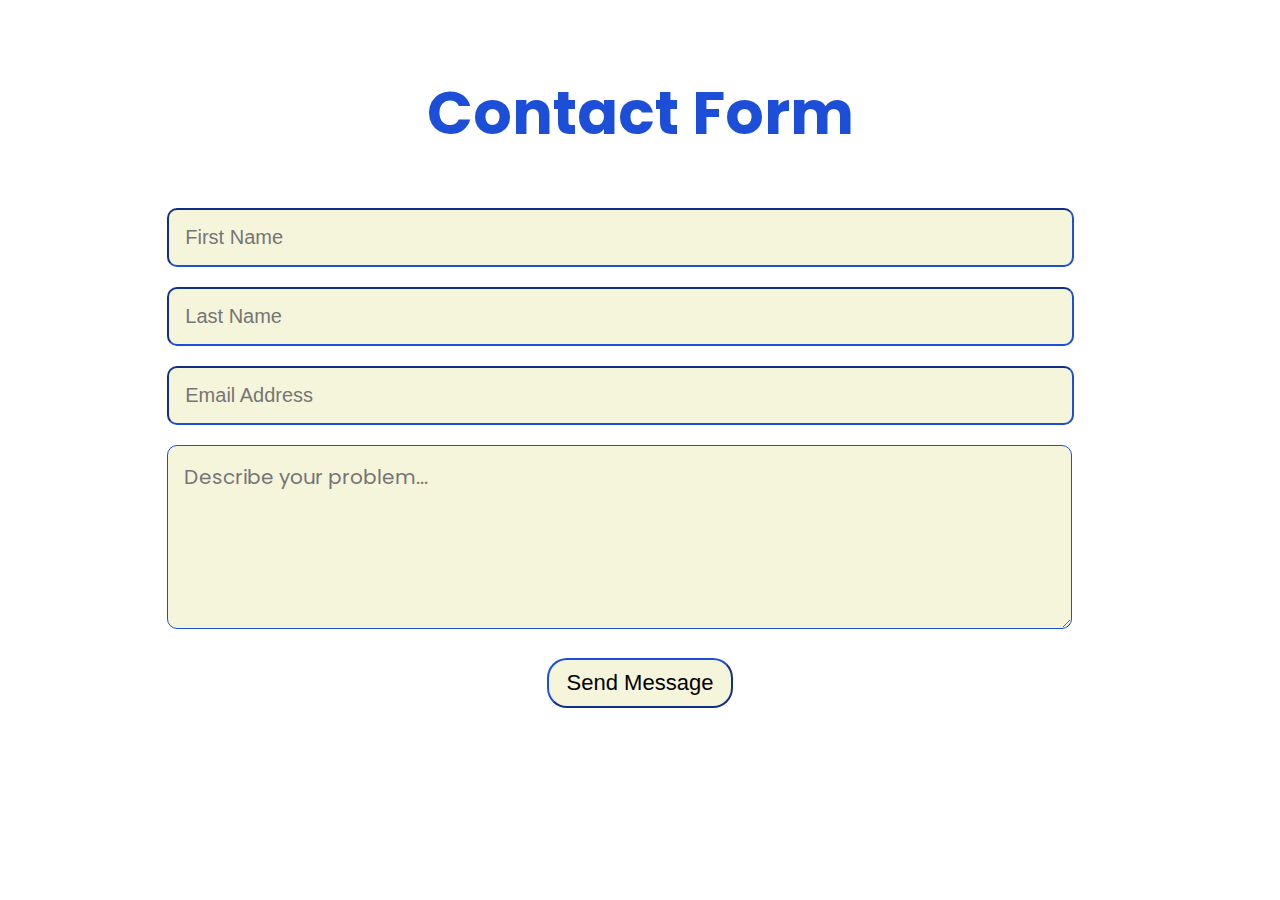
==== contact.html @ f610bd2b "Add files via upload" ====
<!DOCTYPE html>
<html lang="en">
<head>
    <meta charset="UTF-8">
    <meta http-equiv="X-UA-Compatible" content="IE=edge">
    <meta name="viewport" content="width=device-width, initial-scale=1.0">
    <title>Contact Form</title>
    <link rel="stylesheet" href="style.css">
</head>
<body id="contact-page">
    <form action="https://formspree.io/f/mnqeevre" method="POST">
        <h1>Contact Form</h1>
        <input type="text" name="first" placeholder="First Name" autocomplete="off" required>
        <input type="text" name="last" placeholder="Last Name" autocomplete="off" required>
        <input type="email" name="email" placeholder="Email Address" autocomplete="off" required>
        <textarea rows="5" cols="60" name="message" placeholder="Describe your problem..." autocomplete="off" required></textarea>
        <button type="submit">Send Message</button>
    </form>
</body>
</html>
---- style.css ----
@import url('https://fonts.googleapis.com/css?family=Poppins:wght@300;400;500;600;700;800&display=swap');

#main-page *{
    padding: 0;
    margin: 0;
    outline: none;
    border: none;
    box-sizing: border-box;
}

#main-page img{
    width: 150%;
    display: flex;
}

#main-page a{
    text-decoration: none;
}

#main-page body{
    font-family: 'Poppins', sans-serif;
    background-color: #ffffff
}

#main-page nav{
    max-width: 1200px;
    margin: auto;
    padding: 2rem 1rem;
    display: flex;
    align-items: center;
    justify-content: space-between;
    gap: 2rem;
}

#main-page .nav-logo{
    max-width: 100px;
}

#main-page .nav-links{
    list-style: none;
    display:flex;
    align-items: center;
    gap: 3rem;
}

#main-page .link a{
    position: relative;
    padding-bottom: 0.75rem;
    color: #3234b5;
    font-size: 1.5rem;
}

#main-page .link a::after{
    content: "";
    position: absolute;
    height: 2px;
    width: 0;
    bottom: 0;
    left: 0;
    background-color: #1d4ed8;
    transition: all 0.3s ease;
}

#main-page .link a:hover::after{
    width: 70%;
}

#main-page .btn{
    padding: 1rem 2rem;
    font-size: 1rem;
    color: #3234b5;
    border-radius: 5px;
    cursor: pointer;
    transition: all 0.3s ease;
}


#main-page .container{
    max-width: 1200px;
    margin: auto;
    padding: 5rem 2rem;
}

#main-page .blur{
    position: absolute;
    box-shadow: 0 0 1000px 50px #1d4ed8;
    z-index: -100;
}

#main-page header{
    position: relative;
    padding-top: 2rem;
    display: grid;
    grid-template-columns: repeat(2, 1fr);
    align-items: center;
    gap: 2rem;
}

#main-page header .content h4{
    margin-bottom: 1rem;
    color:#3234b5;
    font-size: 1rem;
    font-weight: 600;
}

#main-page header.content h1{
    color: #3234b5;
    margin-bottom: 1rem;
    font-size: 3rem;
    font-weight: 700;
    line-height: 4rem;
}

#main-page header .content h1 span{
    -webkit-text-fill-color:transparant;
    -webkit-text-stroke: 1px #3234b5;
}

#main-page header .content p{
    margin-bottom: 2rem;
    color: rgb(0, 0, 0)
}

#main-page header .image{
    position: relative;
}

#main-page header .image::before{
    content: "o";
    position: absolute;
    top: 0;
    left: 50%;
    transform: translate(-50%);
    font-size: 38rem;
    font-weight: 400;
    line-height: 40rem;
    color: #1d4ed8;
    opacity:0.2;
    z-index: -100
}

#main-page header .image img{
    border: 5px solid #1d4ed8;
    max-width: 600px;
    max-height: 600px;
    margin: auto;
    border-radius: 100px;
    padding: 0px;
}

#main-page section .header{
    margin-bottom: 1rem;
    color: #1d4ed8;
    text-align: center;
    font-size: 2.25rem;
    font-weight: 600;
}

#main-page .services{
    margin-top: 4rem;
    display: grid;
    grid-template-columns: repeat(4, 1fr);
    gap: 2rem;
}

#main-page .services .card{
    background-color:beige;
    padding: 1rem;
    border: 2px solid transparent;
    border-radius: 15px;
    transition: all 0.3s ease;
}

#main-page .services .card:hover{
    background-color: bisque;
    border-color:black;
}

#main-page .services .card span{
    display: inline-block;
    background-color: #1d4ed8;
    padding: 2px 9px;
    margin-bottom: 1rem;
    font-size: 1.75rem;
    color: #fff;
    border-radius: 5px;
}

#main-page .services .card h4{
    margin-bottom: 0.5rem;
    color: black;
    font-size: 1.2rem;
    font-weight: 600;
}

#main-page .services .card p{
    color: darkslategray;
    margin-bottom: 1rem;
}

#main-page .services .card a{
    color: #1d4ed8;
    transition: all 0.3s ease;
}

#main-page .services .card a:hover{
    color: #142d81;
}

#main-page .heading .gallery h2{
    margin-bottom: 1rem;
    color: #1d4ed8;
    text-align: center;
    font-size: 2.25rem;
    font-weight: 600;
}

#main-page .sub-header{
    max-width: 600px;
    margin: auto;
    text-align: center;
    color: darkslategray;
}

#main-page .container .box{
    display: flex;
    flex-direction: row;
    justify-content: space-between;
    align-items: center;
}

#main-page .container .box .dream{
    display: flex;
    flex-direction: column;
    width: 32.5%;
}

#main-page .container .box .dream img{
    border: 3px solid darkslategray;
    width: 100%;
    padding: 5px;
    border-radius: 5px;
}

#main-page footer{
    position: relative;
    display: grid;
    grid-template-columns: 400px repeat(3, 1fr);
    gap: 2rem;
}

#main-page footer .column .logo{
    max-width: 100px;
    margin-bottom: 2rem;
}

#main-page footer .column p{
    color: darkslategray;
    margin-bottom: 2rem;
}

#main-page footer .column .socials{
    display: flex;
    align-items: center;
    gap: 1rem;
}

#main-page footer .columns .socials a{
    color: darkslategray;
    border: 1px solid darkslategray;
    padding: 5px 10px;
    font-size: 1.25rem;
    border-radius: 100%;
    transition: all 0.3s ease;
}

#main-page footer .columns .socials a:hover{
    color: rgb(39, 65, 65);
    background-color: #1d4ed8;
    border-color: #1d4ed8;
    
}

/* Contact Form Styles */

#contact-page *{
    background-color: white;
    padding: 10px;
}

#contact-page h1{
    color: #1d4ed8;
    padding-top: 10px;
    text-align: center;
    font-size: 60px;
    font-family: 'Poppins', sans-serif;
}

#contact-page input{
    background-color: beige;
    width: 70%;
    margin-left: 12%;
    font-size: 20px;
    padding: 16px 16px;
    border-radius: 10px;
    border-color: #1d4ed8;
    margin-bottom: 20px;
    transition: all 0.3s ease;
}

#contact-page input:hover{
    background-color: bisque;
    border-color:#13389c;
}

#contact-page textarea{
    background-color: beige;
    width: 70%;
    margin-left: 12%;
    font-size: 20px;
    padding: 16px 16px;
    border-radius: 10px;
    border-color: #1d4ed8;
    margin-bottom: 25px;
    font-family: 'Poppins', sans-serif;
    transition: all 0.3s ease;
}

#contact-page textarea:hover{
    background-color: bisque;
    border-color:#13389c;
}

#contact-page button {
    background-color: beige;
    border-radius: 20px;
    border-color: #1d4ed8;
    font-size: 22px;
    padding: 10px 18px;
    text-align: center;
    display: flex;
    margin: auto;
}

#contact-page button:hover{
    background-color: bisque;
    border-color:#13389c;
    cursor: pointer;
}
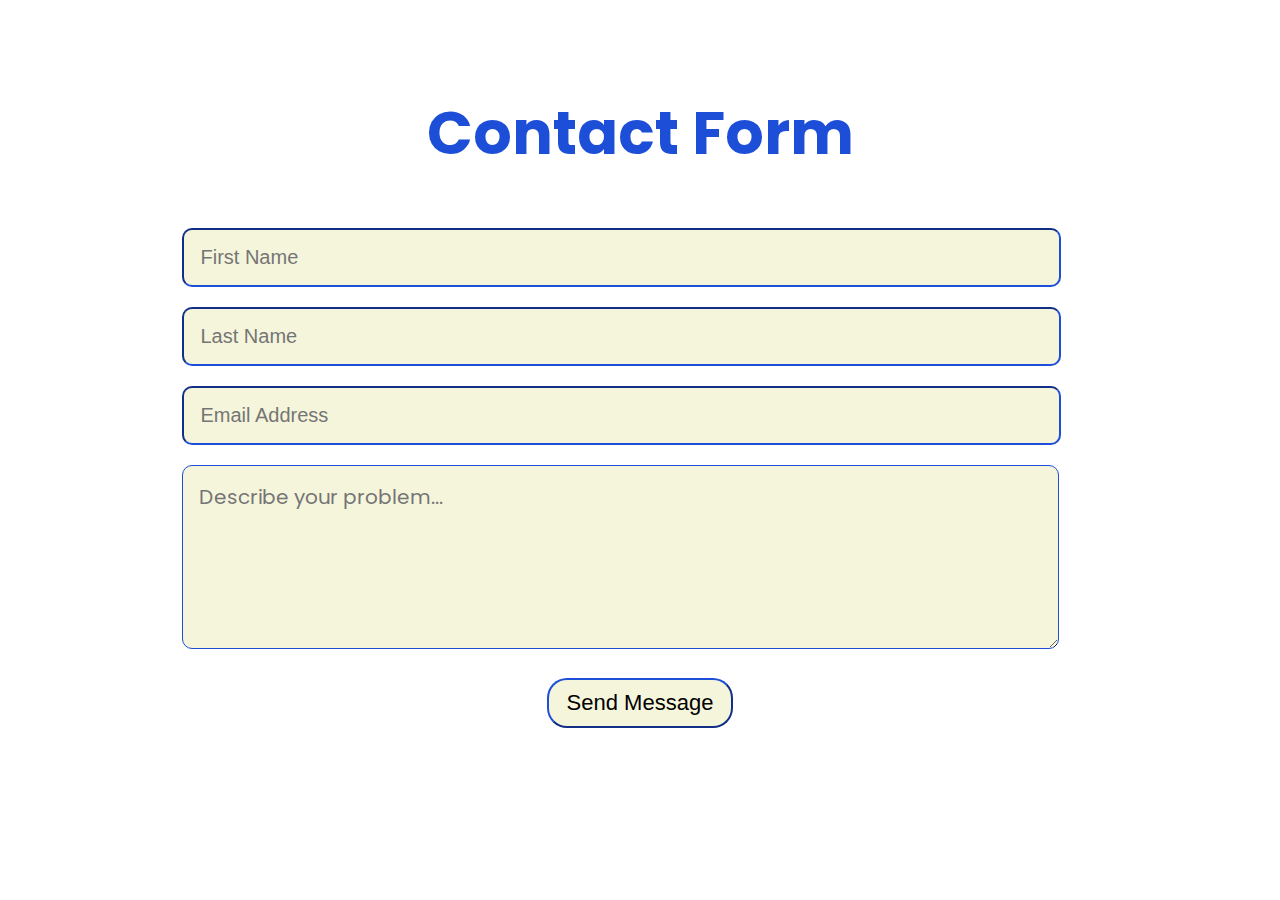
==== commit a81df3f5: "seperated css files" ====
--- a/contact.html
+++ b/contact.html
@@ -5,7 +5,7 @@
     <meta http-equiv="X-UA-Compatible" content="IE=edge">
     <meta name="viewport" content="width=device-width, initial-scale=1.0">
     <title>Contact Form</title>
-    <link rel="stylesheet" href="style.css">
+    <link rel="stylesheet" href="contact.css">
 </head>
 <body id="contact-page">
     <form action="https://formspree.io/f/mnqeevre" method="POST">
--- a/contact.css
+++ b/contact.css
@@ -0,0 +1,68 @@
+@import url('https://fonts.googleapis.com/css?family=Poppins:wght@300;400;500;600;700;800&display=swap');
+
+/* Contact Form Styles */
+
+*{
+    background-color: white;
+    padding: 10px;
+}
+
+h1{
+    color: #1d4ed8;
+    padding-top: 10px;
+    text-align: center;
+    font-size: 60px;
+    font-family: 'Poppins', sans-serif;
+}
+
+input{
+    background-color: beige;
+    width: 70%;
+    margin-left: 12%;
+    font-size: 20px;
+    padding: 16px 16px;
+    border-radius: 10px;
+    border-color: #1d4ed8;
+    margin-bottom: 20px;
+    transition: all 0.3s ease;
+}
+
+input:hover{
+    background-color: bisque;
+    border-color:#13389c;
+}
+
+textarea{
+    background-color: beige;
+    width: 70%;
+    margin-left: 12%;
+    font-size: 20px;
+    padding: 16px 16px;
+    border-radius: 10px;
+    border-color: #1d4ed8;
+    margin-bottom: 25px;
+    font-family: 'Poppins', sans-serif;
+    transition: all 0.3s ease;
+}
+
+textarea:hover{
+    background-color: bisque;
+    border-color:#13389c;
+}
+
+button {
+    background-color: beige;
+    border-radius: 20px;
+    border-color: #1d4ed8;
+    font-size: 22px;
+    padding: 10px 18px;
+    text-align: center;
+    display: flex;
+    margin: auto;
+}
+
+button:hover{
+    background-color: bisque;
+    border-color:#13389c;
+    cursor: pointer;
+}